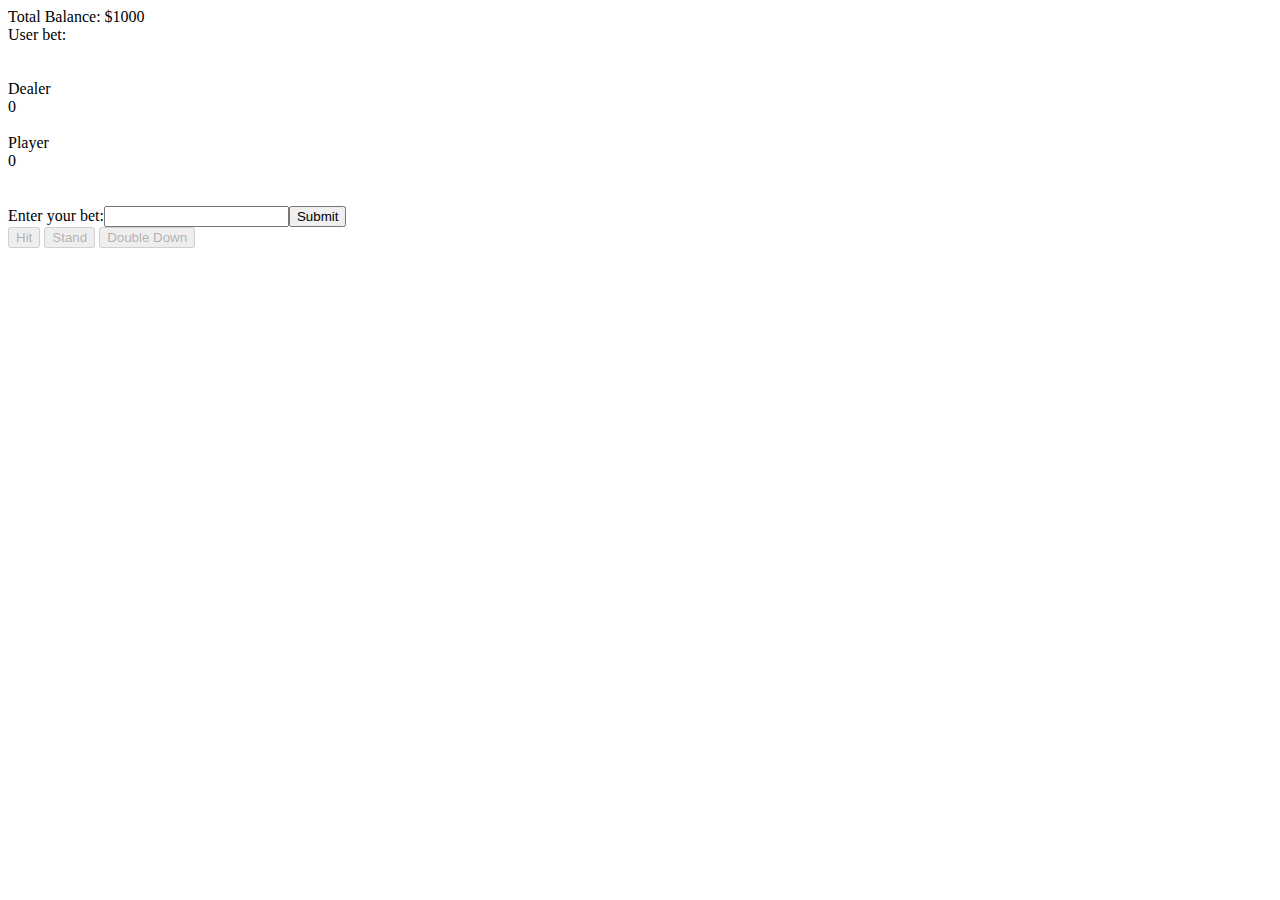
==== game.html @ d27664cb "Add files via upload" ====
<!DOCTYPE html>
<html>
  <head>
    <meta charset="UTF-8" />
    <meta name="viewport" content="width=device-width, initial-scale=1.0" />
    <link rel="stylesheet" href="./CSS/main.css" />
    <title>JS Blackjack</title>
  </head>
  <body>
    <div class="uiBox totalBalance loadInAnimation">
      <label id="playerBalance">Total Balance: </label>
    </div>

    <div class="uiBox currentBet">
      <label id="betText">User bet: </label>
    </div>
    <br />
    <div class="gameWrapper loadInAnimation">
      <br />
      <div class="dealerArea">
        <div class="dealerHeader">
          <label>Dealer</label>
        </div>
        <div class="dealerHandVal"></div>
        <div class="cardOutlineWrapper">
          <div class="cardOutlineDealer"></div>
        </div>
      </div>
      <div id="dealerHand" class="dealerHand"></div>
      <br />
      <div class="playerArea">
        <div class="playerHeader">
          <label>Player</label>
        </div>
        <div class="playerHandVal"></div>
        <div class="cardOutlineWrapper">
          <div class="cardOutlinePlayer"></div>
        </div>
      </div>
      <div id="playerHand" class="playerHand"></div>
      <br />
      <br />
      <div id="gameUI" class="gameUI"></div>
      <div class="btnFlexbox">
        <div class="gameBtnWrapper">
          <button class="gameBtn hitBtn" id="hitBTN">Hit</button>
          <button class="gameBtn standBtn" id="standBTN">Stand</button>
          <button class="gameBtn ddBtn" id="ddBTN">Double Down</button>
        </div>
      </div>
    </div>
    <script src="./app.js"></script>
  </body>
</html>
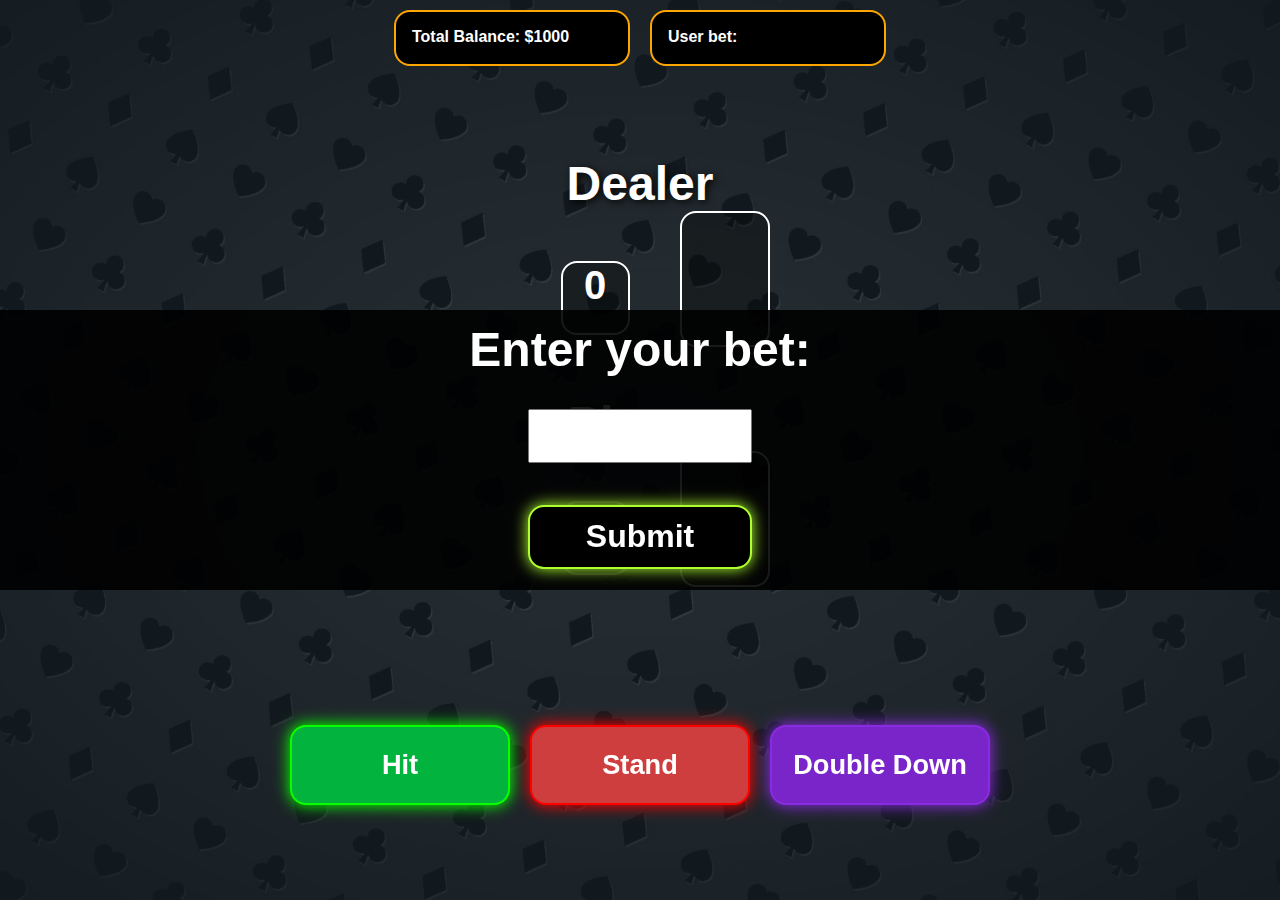
==== commit 056e2f57: "Updated mobile and desktop UI" ====
--- a/game.html
+++ b/game.html
@@ -5,18 +5,22 @@
     <meta name="viewport" content="width=device-width, initial-scale=1.0" />
     <link rel="stylesheet" href="./CSS/main.css" />
     <title>JS Blackjack</title>
+    <meta
+      name="description"
+      content="A web application that simulates the casino banking game, Blackjack."
+    />
   </head>
   <body>
-    <div class="uiBox totalBalance loadInAnimation">
-      <label id="playerBalance">Total Balance: </label>
+    <div class="root">
+      <div class="uiBox totalBalance loadInAnimation">
+        <label id="playerBalance">Total Balance: </label>
+      </div>
+
+      <div class="uiBox currentBet loadInAnimation">
+        <label id="betText">User bet: </label>
+      </div>
     </div>
-
-    <div class="uiBox currentBet">
-      <label id="betText">User bet: </label>
-    </div>
-    <br />
     <div class="gameWrapper loadInAnimation">
-      <br />
       <div class="dealerArea">
         <div class="dealerHeader">
           <label>Dealer</label>
@@ -27,7 +31,6 @@
         </div>
       </div>
       <div id="dealerHand" class="dealerHand"></div>
-      <br />
       <div class="playerArea">
         <div class="playerHeader">
           <label>Player</label>
@@ -38,15 +41,11 @@
         </div>
       </div>
       <div id="playerHand" class="playerHand"></div>
-      <br />
-      <br />
       <div id="gameUI" class="gameUI"></div>
       <div class="btnFlexbox">
-        <div class="gameBtnWrapper">
-          <button class="gameBtn hitBtn" id="hitBTN">Hit</button>
-          <button class="gameBtn standBtn" id="standBTN">Stand</button>
-          <button class="gameBtn ddBtn" id="ddBTN">Double Down</button>
-        </div>
+        <button class="gameBtn hitBtn" id="hitBTN">Hit</button>
+        <button class="gameBtn standBtn" id="standBTN">Stand</button>
+        <button class="gameBtn ddBtn" id="ddBTN">Double Down</button>
       </div>
     </div>
     <script src="./app.js"></script>
--- a/CSS/main.css
+++ b/CSS/main.css
@@ -0,0 +1,565 @@
+* {
+  margin: 0;
+  padding: 0;
+}
+
+html {
+  background: url("../assets/background.png") no-repeat center center fixed;
+  background-size: cover;
+  background-color: #1a252b;
+  height: 100%;
+  width: 100%;
+}
+
+body {
+  min-height: 100%;
+  min-width: 100%;
+  overflow-x: hidden;
+  margin: 0;
+}
+
+.root {
+  -webkit-box-orient: vertical;
+  -webkit-box-direction: normal;
+      -ms-flex-direction: column;
+          flex-direction: column;
+  -webkit-box-pack: center;
+      -ms-flex-pack: center;
+          justify-content: center;
+  -webkit-box-align: center;
+      -ms-flex-align: center;
+          align-items: center;
+  width: 100vw;
+}
+
+@media (min-width: 900px) {
+  .root {
+    display: -webkit-box;
+    display: -ms-flexbox;
+    display: flex;
+    -webkit-box-orient: horizontal;
+    -webkit-box-direction: normal;
+        -ms-flex-direction: row;
+            flex-direction: row;
+    -webkit-box-pack: center;
+        -ms-flex-pack: center;
+            justify-content: center;
+    -webkit-box-align: center;
+        -ms-flex-align: center;
+            align-items: center;
+    width: 100vw;
+    height: -webkit-max-content;
+    height: -moz-max-content;
+    height: max-content;
+  }
+}
+
+.loadInAnimation {
+  -webkit-animation: loadTransition 1.6s;
+          animation: loadTransition 1.6s;
+}
+
+.gameWrapper {
+  position: relative;
+}
+
+.playerHeader,
+.dealerHeader {
+  color: white;
+  font-family: "Segoe UI", Tahoma, Geneva, Verdana, sans-serif;
+  font-size: 3rem;
+  font-weight: bold;
+  text-shadow: 2px 2px 8px #000000;
+}
+
+.header {
+  color: white;
+  text-align: center;
+  font-family: "Segoe UI", Tahoma, Geneva, Verdana, sans-serif;
+  font-size: 5rem;
+  text-shadow: 2px 2px 8px #000000;
+}
+
+.btnWrapper {
+  text-align: center;
+}
+
+.btn {
+  background-color: black;
+  width: 14rem;
+  height: 4rem;
+  color: white;
+  font-family: "Segoe UI", Tahoma, Geneva, Verdana, sans-serif;
+  font-size: 2rem;
+  font-weight: bold;
+  margin: 15px;
+  border: 2px solid greenyellow;
+  border-radius: 1rem;
+  -webkit-box-shadow: 0px 0px 15px 0.5px greenyellow;
+          box-shadow: 0px 0px 15px 0.5px greenyellow;
+  -webkit-transition: 0.3s;
+  transition: 0.3s;
+}
+
+@media (min-width: 900px) {
+  .btn {
+    margin: 10px;
+  }
+}
+
+.btn:hover,
+.btn:focus {
+  background-color: greenyellow;
+  color: black;
+  -webkit-box-shadow: 0px 0px 20px 2px greenyellow;
+          box-shadow: 0px 0px 20px 2px greenyellow;
+}
+
+.btn:active {
+  background-color: greenyellow;
+  color: black;
+  -webkit-box-shadow: inset 0 0 10px #000000, 0px 0px 20px 2px greenyellow;
+          box-shadow: inset 0 0 10px #000000, 0px 0px 20px 2px greenyellow;
+  font-size: 1.9rem;
+}
+
+.gameUI {
+  position: relative;
+}
+
+.rectangle {
+  position: fixed;
+  display: -webkit-box;
+  display: -ms-flexbox;
+  display: flex;
+  -webkit-box-orient: vertical;
+  -webkit-box-direction: normal;
+      -ms-flex-direction: column;
+          flex-direction: column;
+  -webkit-box-pack: center;
+      -ms-flex-pack: center;
+          justify-content: center;
+  -webkit-box-align: center;
+      -ms-flex-align: center;
+          align-items: center;
+  height: 280px;
+  width: 100vw;
+  top: 50%;
+  -webkit-transform: translateY(-50%);
+          transform: translateY(-50%);
+  background-color: rgba(0, 0, 0, 0.9);
+  -webkit-transition: 0.3s;
+  transition: 0.3s;
+  -ms-flex-line-pack: center;
+      align-content: center;
+  text-align: center;
+}
+
+.cardOutlineWrapper {
+  position: relative;
+  text-align: center;
+}
+
+.dealerArea {
+  position: absolute;
+  top: 40px;
+}
+
+@media (min-width: 900px) {
+  .dealerArea {
+    top: 80px;
+  }
+}
+
+.playerArea {
+  position: absolute;
+  top: 290px;
+}
+
+@media (min-width: 900px) {
+  .playerArea {
+    top: 320px;
+  }
+}
+
+.dealerArea,
+.playerArea {
+  left: 50%;
+  -webkit-transform: translateX(-50%);
+          transform: translateX(-50%);
+  display: -webkit-box;
+  display: -ms-flexbox;
+  display: flex;
+  -webkit-box-pack: center;
+      -ms-flex-pack: center;
+          justify-content: center;
+  -ms-flex-wrap: wrap;
+      flex-wrap: wrap;
+  width: 300px;
+}
+
+.cardOutlinePlayer,
+.cardOutlineDealer {
+  margin: 20px;
+}
+
+@media (min-width: 900px) {
+  .cardOutlinePlayer,
+  .cardOutlineDealer {
+    margin: 0px;
+  }
+}
+
+.cardOutlineDealer {
+  position: relative;
+  height: 132px;
+  width: 86px;
+  background-color: rgba(0, 0, 0, 0.3);
+  border: 2px solid white;
+  border-radius: 1rem;
+}
+
+.cardOutlinePlayer {
+  position: relative;
+  height: 132px;
+  width: 86px;
+  background-color: rgba(0, 0, 0, 0.3);
+  border: 2px solid white;
+  border-radius: 1rem;
+}
+
+.playerHandVal,
+.dealerHandVal {
+  height: 70px;
+  width: 65px;
+  margin: 50px;
+  background-color: rgba(0, 0, 0, 0.3);
+  border: 2px solid white;
+  border-radius: 1rem;
+  font-family: "Segoe UI", Tahoma, Geneva, Verdana, sans-serif;
+  text-align: center;
+  font-weight: bold;
+  color: white;
+  font-size: 2.5rem;
+}
+
+.uiText {
+  margin: auto;
+  color: white;
+  text-align: center;
+  font-family: "Segoe UI", Tahoma, Geneva, Verdana, sans-serif;
+  font-weight: bold;
+  font-size: 1.5rem;
+}
+
+@media (min-width: 900px) {
+  .uiText {
+    font-size: 3rem;
+  }
+}
+
+.errorText {
+  font-family: "Segoe UI", Tahoma, Geneva, Verdana, sans-serif;
+  text-align: center;
+  font-size: 1rem;
+  font-weight: bold;
+  color: #ff4a4a;
+}
+
+input[type="text"] {
+  height: 50px;
+  width: 220px;
+  font-family: "Segoe UI", Tahoma, Geneva, Verdana, sans-serif;
+  font-size: 2rem;
+  text-align: center;
+  margin-top: 2rem;
+  margin-bottom: 2rem;
+  margin-left: auto;
+  margin-right: auto;
+}
+
+.uiBox {
+  height: 20px;
+  border-radius: 1rem;
+  border: 2px solid orange;
+  background-color: black;
+  color: white;
+  margin: 10px;
+  padding: 1rem;
+  font-family: "Segoe UI", Tahoma, Geneva, Verdana, sans-serif;
+  font-size: 1rem;
+  font-weight: bold;
+}
+
+@media (min-width: 900px) {
+  .uiBox {
+    width: 200px;
+  }
+}
+
+.dealerHand,
+.playerHand {
+  -webkit-box-pack: left;
+      -ms-flex-pack: left;
+          justify-content: left;
+  overflow: hidden;
+  height: 132px;
+  width: 100vw;
+}
+
+.dealerHand {
+  position: absolute;
+  top: calc(40px + 100px);
+}
+
+@media (min-width: 900px) {
+  .dealerHand {
+    top: calc(80px + 80px);
+  }
+}
+
+.playerHand {
+  position: absolute;
+  top: calc(290px + 100px);
+}
+
+@media (min-width: 900px) {
+  .playerHand {
+    top: calc(320px + 80px);
+  }
+}
+
+.cardDealer,
+.cardPlayer {
+  position: absolute;
+  height: 132px;
+  width: 86px;
+  left: 51%;
+}
+
+.btnFlexbox {
+  position: fixed;
+  bottom: 0%;
+  width: 100vw;
+  display: -webkit-box;
+  display: -ms-flexbox;
+  display: flex;
+  -webkit-box-flex: 1;
+      -ms-flex-positive: 1;
+          flex-grow: 1;
+  -webkit-box-orient: horizontal;
+  -webkit-box-direction: normal;
+      -ms-flex-direction: row;
+          flex-direction: row;
+  -webkit-box-align: center;
+      -ms-flex-align: center;
+          align-items: center;
+  -webkit-box-pack: center;
+      -ms-flex-pack: center;
+          justify-content: center;
+}
+
+@media (min-width: 900px) {
+  .btnFlexbox {
+    top: 70vh;
+  }
+}
+
+.gameBtn {
+  padding: 10px;
+  height: 80px;
+  color: white;
+  font-family: "Segoe UI", Tahoma, Geneva, Verdana, sans-serif;
+  font-size: 1rem;
+  font-weight: bold;
+  -webkit-transition: 0.2s;
+  transition: 0.2s;
+  width: 100%;
+  border: none;
+}
+
+@media (min-width: 900px) {
+  .gameBtn {
+    margin: 20px;
+    width: 220px;
+    font-size: 1.7rem;
+    background-color: black;
+    margin: 10px;
+    border-radius: 1rem;
+  }
+}
+
+.hitBtn {
+  background-color: #00b661;
+}
+
+@media (min-width: 900px) {
+  .hitBtn {
+    border: 2px solid #09ff00;
+    -webkit-box-shadow: 0px 0px 15px 0.5px #09ff00;
+            box-shadow: 0px 0px 15px 0.5px #09ff00;
+    background-color: #02b43d;
+  }
+}
+
+.standBtn {
+  background-color: #e44444;
+}
+
+@media (min-width: 900px) {
+  .standBtn {
+    border: 2px solid red;
+    -webkit-box-shadow: 0px 0px 15px 0.5px red;
+            box-shadow: 0px 0px 15px 0.5px red;
+    background-color: #ce3e3e;
+  }
+}
+
+.splitBtn {
+  position: absolute;
+  top: 350px;
+  left: 80%;
+  border: 2px solid blue;
+  -webkit-box-shadow: 0px 0px 15px 0.5px blue;
+          box-shadow: 0px 0px 15px 0.5px blue;
+}
+
+.ddBtn {
+  background-color: blueviolet;
+}
+
+@media (min-width: 900px) {
+  .ddBtn {
+    border: 2px solid blueviolet;
+    -webkit-box-shadow: 0px 0px 15px 0.5px blueviolet;
+            box-shadow: 0px 0px 15px 0.5px blueviolet;
+    background-color: #7a25c9;
+  }
+}
+
+@media (min-width: 900px) {
+  .hitBtn:hover,
+  .hitBtn:focus {
+    background-color: #09ff00;
+    color: black;
+    -webkit-box-shadow: 0px 0px 20px 2px #09ff00;
+            box-shadow: 0px 0px 20px 2px #09ff00;
+  }
+}
+
+@media (min-width: 900px) {
+  .hitBtn:active {
+    font-size: 1.5rem;
+    background-color: #09ff00;
+    color: black;
+    -webkit-box-shadow: inset 0 0 10px #000000, 0px 0px 20px 2px #09ff00;
+            box-shadow: inset 0 0 10px #000000, 0px 0px 20px 2px #09ff00;
+    font-size: 0.9rem;
+  }
+}
+
+@media (min-width: 900px) {
+  .standBtn:hover,
+  .standBtn:focus {
+    background-color: red;
+    color: black;
+    -webkit-box-shadow: 0px 0px 20px 2px red;
+            box-shadow: 0px 0px 20px 2px red;
+  }
+}
+
+@media (min-width: 900px) {
+  .standBtn:active {
+    font-size: 1.5rem;
+    background-color: red;
+    color: black;
+    -webkit-box-shadow: inset 0 0 10px #000000, 0px 0px 20px 2px red;
+            box-shadow: inset 0 0 10px #000000, 0px 0px 20px 2px red;
+    font-size: 0.9rem;
+  }
+}
+
+.splitBtn:hover,
+.splitBtn:focus {
+  background-color: blue;
+  color: black;
+  -webkit-box-shadow: 0px 0px 20px 2px blue;
+          box-shadow: 0px 0px 20px 2px blue;
+}
+
+.splitBtn:active {
+  background-color: blue;
+  color: black;
+  -webkit-box-shadow: inset 0 0 10px #000000, 0px 0px 20px 2px blue;
+          box-shadow: inset 0 0 10px #000000, 0px 0px 20px 2px blue;
+  font-size: 0.9rem;
+}
+
+@media (min-width: 900px) {
+  .splitBtn:active {
+    font-size: 1.5rem;
+  }
+}
+
+@media (min-width: 900px) {
+  .ddBtn:hover,
+  .ddBtn:focus {
+    background-color: blueviolet;
+    color: black;
+    -webkit-box-shadow: 0px 0px 20px 2px blueviolet;
+            box-shadow: 0px 0px 20px 2px blueviolet;
+  }
+}
+
+@media (min-width: 900px) {
+  .ddBtn:active {
+    font-size: 1.5rem;
+    background-color: blueviolet;
+    color: black;
+    -webkit-box-shadow: inset 0 0 10px #000000, 0px 0px 20px 2px blueviolet;
+            box-shadow: inset 0 0 10px #000000, 0px 0px 20px 2px blueviolet;
+    font-size: 0.9rem;
+  }
+}
+
+.removeTransition {
+  -webkit-animation: fadeout 1s;
+          animation: fadeout 1s;
+}
+
+@-webkit-keyframes fadeout {
+  from {
+    opacity: 1;
+  }
+  to {
+    opacity: 0;
+  }
+}
+
+@keyframes fadeout {
+  from {
+    opacity: 1;
+  }
+  to {
+    opacity: 0;
+  }
+}
+
+@-webkit-keyframes loadTransition {
+  from {
+    opacity: 0;
+  }
+  to {
+    opacity: 1;
+  }
+}
+
+@keyframes loadTransition {
+  from {
+    opacity: 0;
+  }
+  to {
+    opacity: 1;
+  }
+}
+/*# sourceMappingURL=main.css.map */